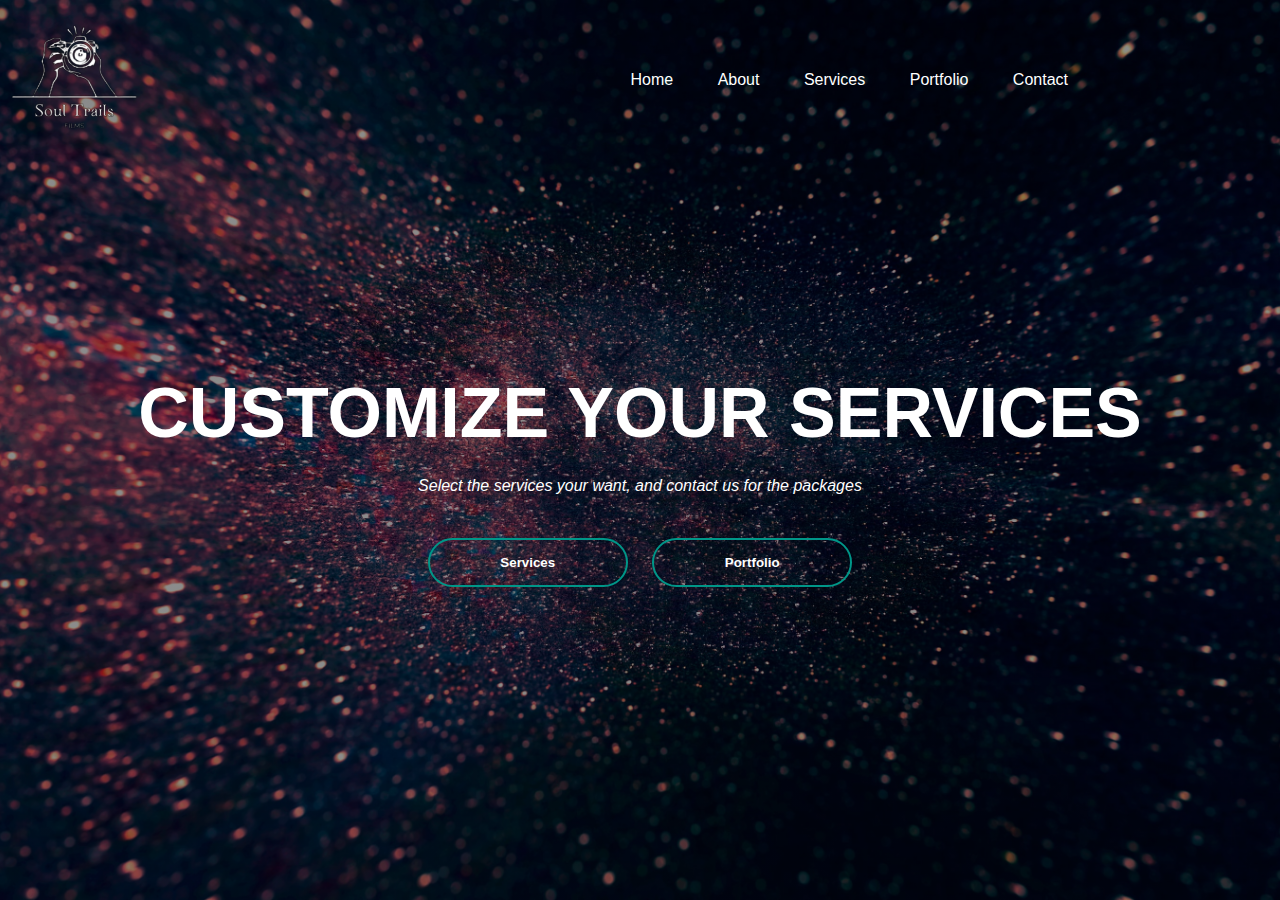
==== index.html @ 90112e95 "Add files via upload" ====
<html>
<head>
        <title> Web Analytics Website </title>
        <link rel="stylesheet" href="style.css">
</head>
    
<!-- https://youtu.be/znqUwx0b0HI -->
<body>
    <div class = "banner">
        <div class="navbar">
            <img src="lOGOS/1logo-transformed.png" class="logo">
            <ul>
                <li><a href="#">Home</a></li>
                <li><a href="About.html">About</a></li>
                <li><a href="#">Services</a></li>
                <li><a href="Portfolio.html">Portfolio</a></li>
                <li><a href="#">Contact</a></li>
            </ul>
        </div>
        
        <div class="content">
            <h1>CUSTOMIZE YOUR SERVICES</h1>
            <p><i>Select the services your want, and contact us for the packages</i></p>
            
            <div>
                <button type="button"><span></span>Services</button>
                <button type="button"><span></span>Portfolio</button>
            </div>
        </div>
        
        
    </div>
    </body>
</html>
---- style.css ----
*{
    margin: 0;
    padding: 0;
    font-family: sans-serif;
}

.banner{
    width: 100%;
    height: 100vh;
    background-image: linear-gradient(rgba(0,0,0,0.45),rgba(0,0,0,0.45)),url(background2.jpg);
    background-size: cover;
    background-position: center;
}

.navbar{
    width: 85%;
    margin: 0;
    padding: 5px 0;
    display: flex;
    align-items: center;
    justify-content: space-between;
}

.li {
  float: left;
}

.logo{
    width: 150px;
    padding: 0 0;
    cursor: pointer;
}

.navbar ul li{
    list-style: none;
    display: inline-block;
    margin: 0 20px;
    position: relative;
}

.navbar ul li a{
    text-decoration: none;
    color: #fff;
    text-transformation: uppercase;
}

.navbar ul li::after{
    content: '';
    height: 3px;
    width: 0;
    background: #009688;
    position: absolute;
    left: 0;
    bottom: -12px;
    transition: 0.5s;
}

.navbar ul li:hover::after{
    width: 100%
}

.content{
    width: 100%;
    position: absolute;
    top: 50%;
    transform: translateY(-50%);
    text-align: center;
    color: #fff;    
}

.content h1{
    font-size: 70px;
    margin-top: 80px;
}

.content p{
    margin: 20px auto;
    font-weight: 100;
    line-height: 25px;
}

button{
    width: 200px;
    padding: 15px 0;
    text-align: center;
    margin: 20px 10px;
    border-radius: 25px;
    font-weight:bold;
    border:2px solid #009688;
    background: transparent;
    color: #fff;
    cursor: pointer;
    position: relative;
    overflow: hidden;
}

span{
    background: #009688;
    height: 100%;
    width: 0;
    border-radius: 25px;
    position: absolute;
    left: 0;
    bottom: 0;
    z-index: -1;
    transition: 0.5s;
}

button:hover span{
    width: 100%;
}

button:hover{
    border:none;
}

.about-text{
    width: 80%;
    position: center;
    margin: 20px auto;
}

.about-text h5{
    color: white;
    font-size: 25px;
    text-transform: capitalize;
    margin-bottom: 25px;
    letter-spacing: 2px;
}
.about-text h6{
    color: white;
    font-size: 25px;
    text-transform: capitalize;
    margin-bottom: 25px;
    letter-spacing: 2px;
}
.about-text p{
    color: white;
    letter-spacing: 1px;
    line-height: 28px;
    font-size: 18px;
    margin-bottom: 45px;
}
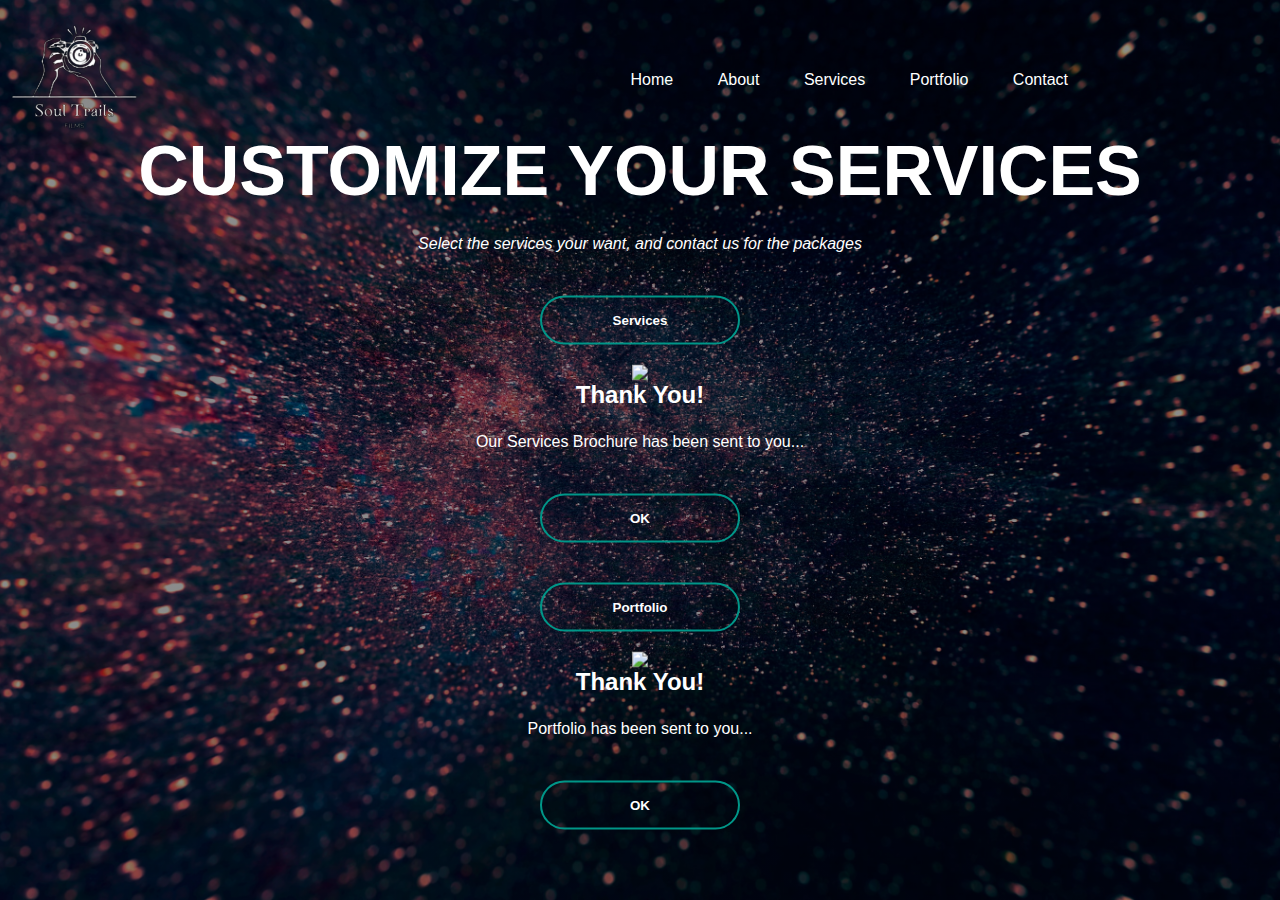
==== commit 750882c9: "TagManager" ====
--- a/index.html
+++ b/index.html
@@ -1,11 +1,25 @@
 <html>
 <head>
+        <!-- Google Tag Manager -->
+                <script>(function(w,d,s,l,i){w[l]=w[l]||[];w[l].push({'gtm.start':
+                new Date().getTime(),event:'gtm.js'});var f=d.getElementsByTagName(s)[0],
+                j=d.createElement(s),dl=l!='dataLayer'?'&l='+l:'';j.async=true;j.src=
+                'https://www.googletagmanager.com/gtm.js?id='+i+dl;f.parentNode.insertBefore(j,f);
+                })(window,document,'script','dataLayer','GTM-N8P2SCJ');</script>
+        <!-- End Google Tag Manager -->
+        
         <title> Web Analytics Website </title>
         <link rel="stylesheet" href="style.css">
 </head>
     
 <!-- https://youtu.be/znqUwx0b0HI -->
 <body>
+        
+    <!-- Google Tag Manager (noscript) -->
+        <noscript><iframe src="https://www.googletagmanager.com/ns.html?id=GTM-N8P2SCJ"
+        height="0" width="0" style="display:none;visibility:hidden"></iframe></noscript>
+    <!-- End Google Tag Manager (noscript) -->
+        
     <div class = "banner">
         <div class="navbar">
             <img src="lOGOS/1logo-transformed.png" class="logo">
@@ -23,13 +37,41 @@
             <p><i>Select the services your want, and contact us for the packages</i></p>
             
             <div>
-                <button type="button"><span></span>Services</button>
-                <button type="button"><span></span>Portfolio</button>
+                <button type="button" class="btn1" onclick="openPopup()"><span></span>Services</button>
+                 <div class="popup1" id="popup1">
+                    <img src="404-tick.png">
+                    <h2>Thank You!</h2>
+                    <p>Our Services Brochure has been sent to you...</p>
+                    <button type="button" onclick="closePopup()">OK</button>
+                    
+                </div>
+                
+                <button type="button" class="btn" id="Port" onclick="openPopup()"><span></span>Portfolio</button>
+                <div class="popup" id="popup">
+                    <img src="404-tick.png">
+                    <h2>Thank You!</h2>
+                    <p>Portfolio has been sent to you...</p>
+                    <button type="button" onclick="closePopup()">OK</button>
+                    
+                </div>
             </div>
         </div>
         
+        <!--<button id="alert-button" onclick="alert('The request has been approved!);">Approve</button>-->
         
     </div>
+    <script>
+        let popup = document.getElementById("popup");
+        
+        function openPopup(){
+            popup.classList.add("open-popup");
+        }
+        
+        function closePopup(){
+            popup.classList.remove("open-popup");
+        }
+        
+    </script>
     </body>
 </html>
 
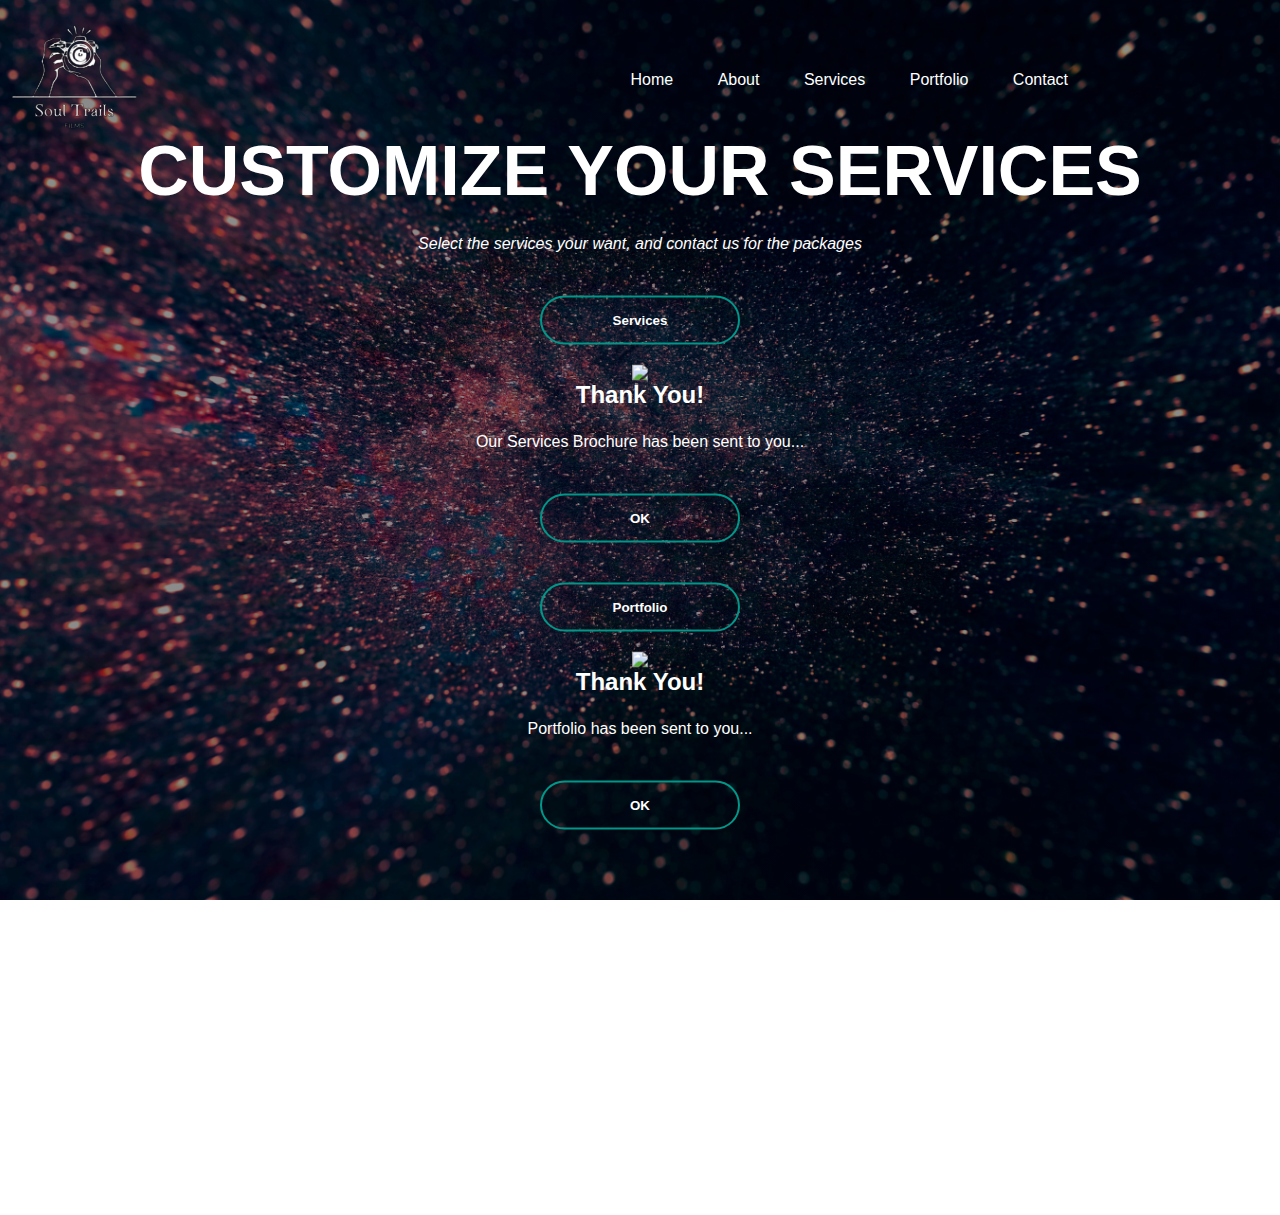
==== commit 306c6d05: "youtube video" ====
--- a/index.html
+++ b/index.html
@@ -72,6 +72,9 @@
         }
         
     </script>
+    <div>
+        <iframe width="560" height="315" src="https://www.youtube.com/embed/HTUjJoMNWqo" title="YouTube video player" frameborder="0" allow="accelerometer; autoplay; clipboard-write; encrypted-media; gyroscope; picture-in-picture; web-share" allowfullscreen></iframe>
+    </div>
     </body>
 </html>
 
